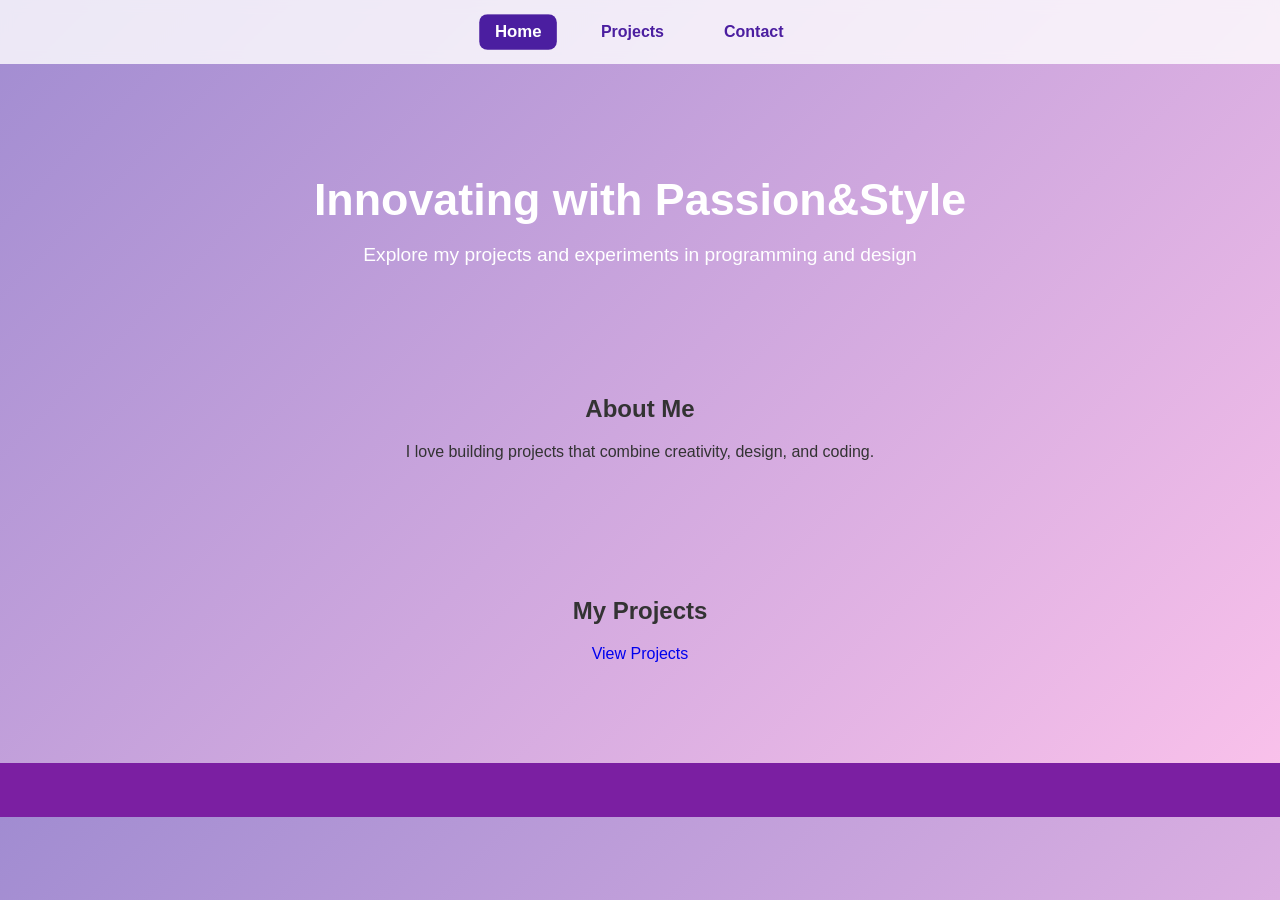
==== index.html @ de6a948a "Add files via upload" ====
<!DOCTYPE html>
<html lang="en">
<head>
  <meta charset="UTF-8">
  <meta name="viewport" content="width=device-width, initial-scale=1.0">
  <title>Portfolio - Home</title>
  <link rel="stylesheet" href="style.css">
</head>
<body>
  <!-- NAVBAR -->
  <nav>
    <a href="index.html" class="active">Home</a>
    <a href="projects.html">Projects</a>
    <a href="contact.html">Contact</a>
  </nav>

  <!-- HEADER -->
  <header>
    <h1>Innovating with Passion&Style</h1>
    <p>Explore my projects and experiments in programming and design</p>
  </header>

  <!-- ABOUT SECTION -->
  <section>
    <h2>About Me</h2>
    <p>I love building projects that combine creativity, design, and coding.</p>
  </section>

  <!-- VIEW PROJECTS BUTTON -->
  <section>
    <h2>My Projects</h2>
    <a href="projects.html" class="btn">View Projects</a>
  </section>

  <!-- FOOTER -->
  <footer>
    <p>
</p>
  </footer>
</body>
</html>
---- style.css ----
/* ====== GENERAL ====== */
body {
  margin: 0;
  font-family: 'Poppins', sans-serif;
  background: linear-gradient(135deg, #a18cd1, #fbc2eb);
  color: #333;
}

a { text-decoration: none; }

/* ====== NAVBAR ====== */
nav {
  background: rgba(255,255,255,0.8);
  backdrop-filter: blur(6px);
  display: flex;
  justify-content: center;
  gap: 30px;
  padding: 15px 0;
  position: sticky;
  top: 0;
  z-index: 100;
}

nav a {
  color: #4b1ea0;
  font-weight: 600;
  padding: 8px 15px;
  border-radius: 8px;
  transition: 0.3s;
}

nav a:hover, nav a.active {
  background: #4b1ea0;
  color: white;
  transform: scale(1.05);
}

/* ====== HEADER ====== */
header {
  text-align: center;
  padding: 80px 20px 40px;
  color: #fff;
}

header h1 {
  font-size: 2.8rem;
  margin-bottom: 15px;
}

header p { font-size: 1.2rem; }

/* ====== SECTIONS ====== */
section { text-align: center; padding: 50px 20px; }

/* ====== PROJECTS ====== */
.projects-list {
  display: flex;
  flex-wrap: wrap;
  justify-content: center;
  gap: 40px;
  padding: 30px 20px;
}

.project-card {
  background: rgba(255,255,255,0.85);
  border-radius: 15px;
  box-shadow: 0 6px 20px rgba(0,0,0,0.15);
  width: 280px;
  overflow: hidden;
  transition: transform 0.3s, box-shadow 0.3s;
  opacity: 0;
  transform: translateY(20px);
  animation: fadeInUp 0.8s forwards;
  animation-delay: 0.3s;
}

.project-card:nth-child(2) { animation-delay: 0.5s; }

.project-card img {
  width: 100%;
  height: 180px;
  object-fit: cover;
  border-bottom: 3px solid #a978f2;
}

.project-card h3 {
  color: #4b1ea0;
  padding: 15px;
  margin: 0;
}

.project-card:hover {
  transform: translateY(-8px);
  box-shadow: 0 12px 25px rgba(0,0,0,0.3);
}

/* ====== FADE-IN ANIMATION ====== */
@keyframes fadeInUp {
  to {
    opacity: 1;
    transform: translateY(0);
  }
}

/* ====== CONTACT FORM ====== */
form input, form textarea {
  padding: 12px;
  width: 80%;
  margin: 10px 0;
  border-radius: 10px;
  border: 1px solid #ccc;
}

form button {
  padding: 12px 30px;
  background: linear-gradient(90deg, #7b1fa2, #ce93d8);
  color: white;
  font-weight: bold;
  border: none;
  border-radius: 25px;
  cursor: pointer;
  transition: 0.3s;
}

form button:hover {
  transform: scale(1.05);
  background: linear-gradient(90deg, #ce93d8, #7b1fa2);
}

/* ====== FOOTER ====== */
footer {
  text-align: center;
  padding: 20px;
  font-size: 0.9rem;
  color: #fff;
  background: #7b1fa2;
  margin-top: 50px;
}
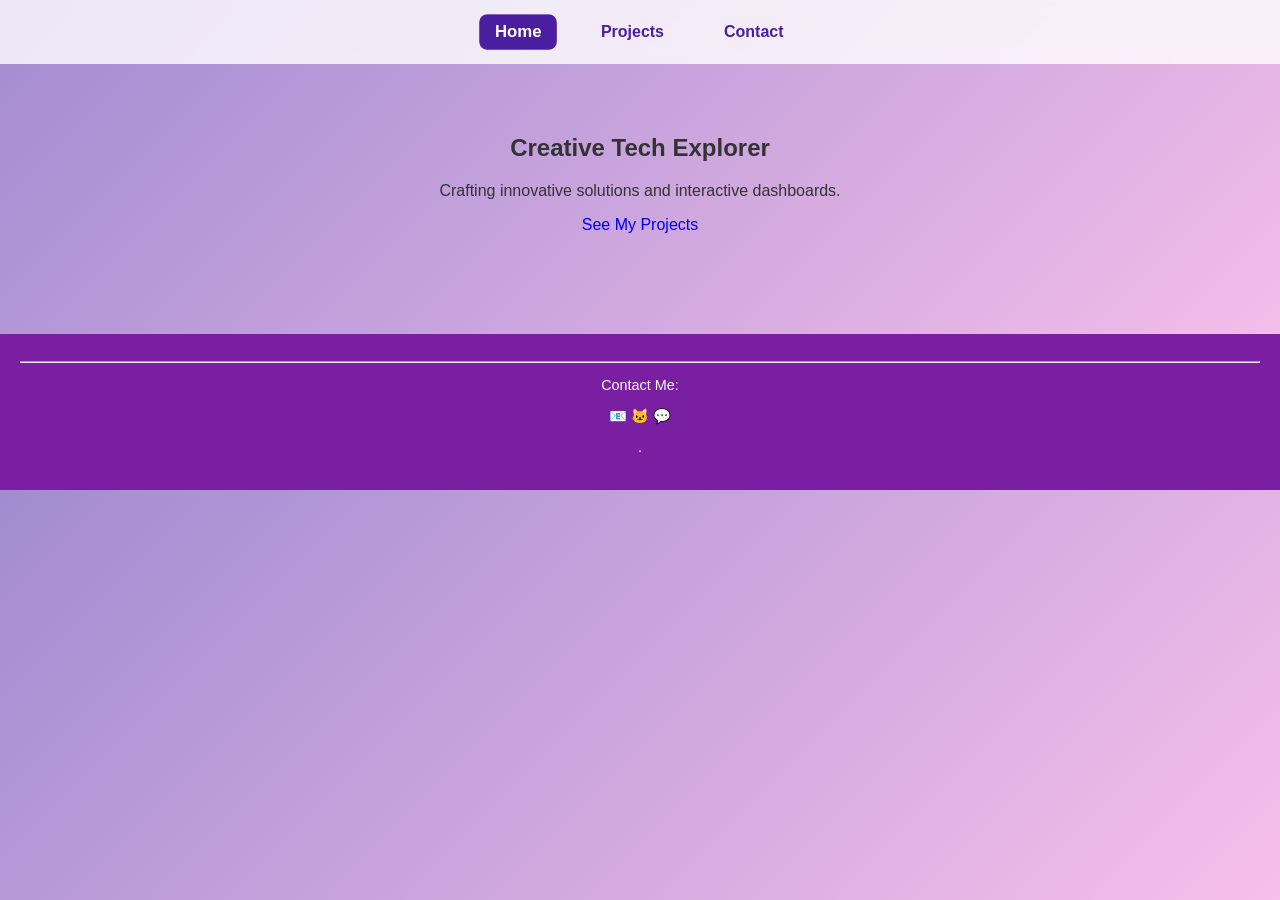
==== commit 0494db20: "Update index.html" ====
--- a/index.html
+++ b/index.html
@@ -3,7 +3,7 @@
 <head>
   <meta charset="UTF-8">
   <meta name="viewport" content="width=device-width, initial-scale=1.0">
-  <title>Portfolio - Home</title>
+  <title>Portfolio</title>
   <link rel="stylesheet" href="style.css">
 </head>
 <body>
@@ -11,31 +11,27 @@
   <nav>
     <a href="index.html" class="active">Home</a>
     <a href="projects.html">Projects</a>
-    <a href="contact.html">Contact</a>
+    <a href="#contact">Contact</a>
   </nav>
 
-  <!-- HEADER -->
-  <header>
-    <h1>Innovating with Passion&Style</h1>
-    <p>Explore my projects and experiments in programming and design</p>
-  </header>
-
-  <!-- ABOUT SECTION -->
-  <section>
-    <h2>About Me</h2>
-    <p>I love building projects that combine creativity, design, and coding.</p>
+  <!-- HERO SECTION -->
+  <section class="hero">
+    <h1>Creative Tech Explorer</h1>
+    <p>Crafting innovative solutions and interactive dashboards.</p>
+    <a href="projects.html" class="btn">See My Projects</a>
   </section>
 
-  <!-- VIEW PROJECTS BUTTON -->
-  <section>
-    <h2>My Projects</h2>
-    <a href="projects.html" class="btn">View Projects</a>
-  </section>
-
-  <!-- FOOTER -->
-  <footer>
+  <!-- CONTACT -->
+  <footer id="contact">
+    <hr>
+    <p>Contact Me:</p>
+    <div class="socials">
+      <a href="mailto:youremail@example.com">📧</a>
+      <a href="https://github.com/isarazk" target="_blank">🐱</a>
+      <a href="#">💬</a>
+    </div>
     <p>
-</p>
+.</p>
   </footer>
 </body>
-</html>+</html>
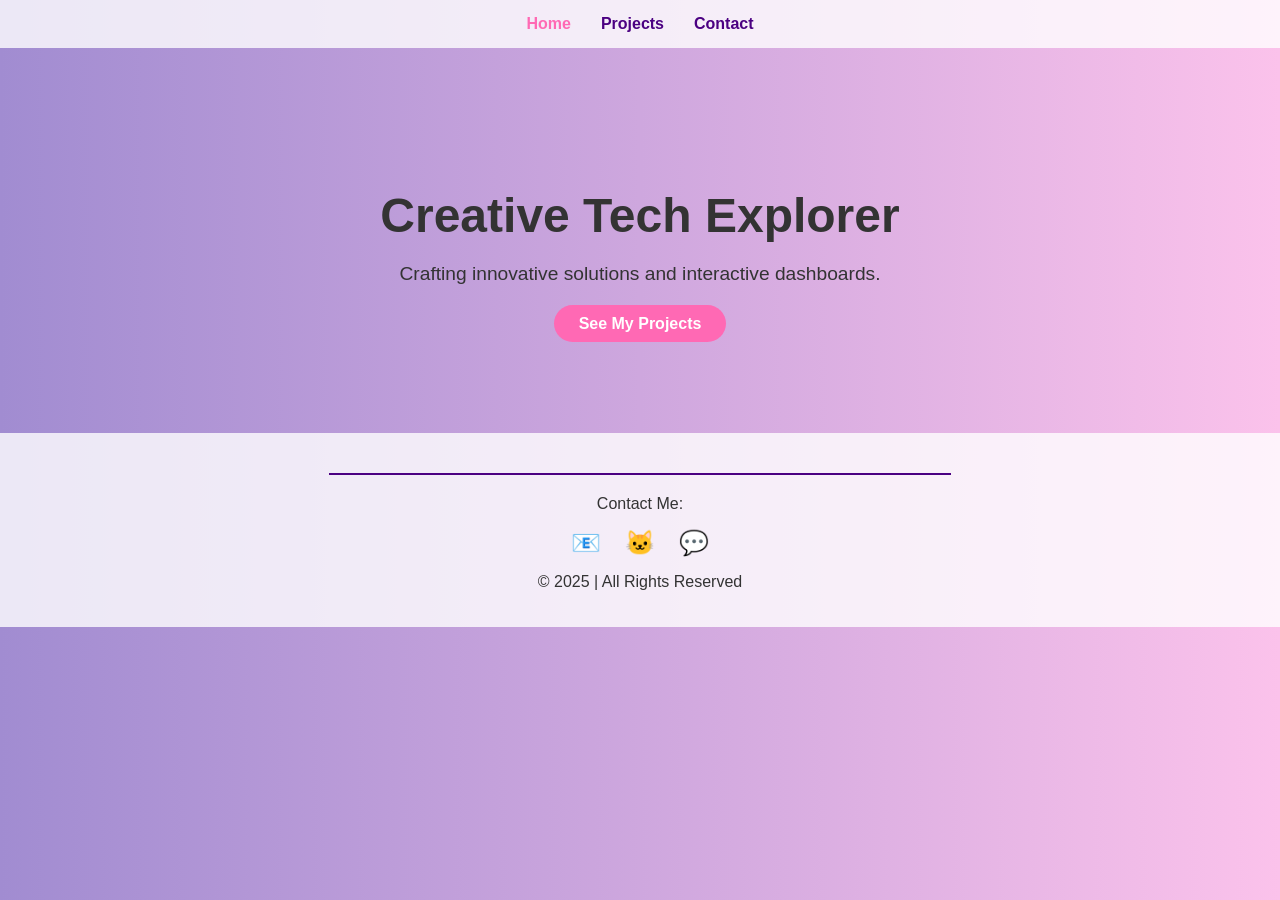
==== commit c1e7f63a: "Update index.html" ====
--- a/index.html
+++ b/index.html
@@ -7,31 +7,27 @@
   <link rel="stylesheet" href="style.css">
 </head>
 <body>
-  <!-- NAVBAR -->
   <nav>
     <a href="index.html" class="active">Home</a>
     <a href="projects.html">Projects</a>
     <a href="#contact">Contact</a>
   </nav>
 
-  <!-- HERO SECTION -->
   <section class="hero">
     <h1>Creative Tech Explorer</h1>
     <p>Crafting innovative solutions and interactive dashboards.</p>
     <a href="projects.html" class="btn">See My Projects</a>
   </section>
 
-  <!-- CONTACT -->
   <footer id="contact">
     <hr>
     <p>Contact Me:</p>
     <div class="socials">
-      <a href="mailto:youremail@example.com">📧</a>
+      <a href="mailto:example@example.com">📧</a>
       <a href="https://github.com/isarazk" target="_blank">🐱</a>
       <a href="#">💬</a>
     </div>
-    <p>
-.</p>
+    <p>© 2025 | All Rights Reserved</p>
   </footer>
 </body>
 </html>
--- a/style.css
+++ b/style.css
@@ -1,138 +1,117 @@
-/* ====== GENERAL ====== */
+/* ===== GENERAL STYLES ===== */
 body {
+  font-family: 'Segoe UI', Tahoma, Geneva, Verdana, sans-serif;
   margin: 0;
-  font-family: 'Poppins', sans-serif;
-  background: linear-gradient(135deg, #a18cd1, #fbc2eb);
+  padding: 0;
+  background: linear-gradient(to right, #a18cd1, #fbc2eb);
   color: #333;
 }
 
-a { text-decoration: none; }
-
-/* ====== NAVBAR ====== */
+/* NAVBAR */
 nav {
-  background: rgba(255,255,255,0.8);
-  backdrop-filter: blur(6px);
   display: flex;
   justify-content: center;
   gap: 30px;
   padding: 15px 0;
-  position: sticky;
-  top: 0;
-  z-index: 100;
+  background-color: rgba(255,255,255,0.8);
+}
+nav a {
+  text-decoration: none;
+  font-weight: bold;
+  color: #4b0082;
+  transition: 0.3s;
+}
+nav a:hover, nav a.active {
+  color: #ff69b4;
 }
 
-nav a {
-  color: #4b1ea0;
-  font-weight: 600;
-  padding: 8px 15px;
-  border-radius: 8px;
+/* HERO SECTION */
+.hero {
+  text-align: center;
+  padding: 100px 20px;
+}
+.hero h1 {
+  font-size: 3rem;
+  margin-bottom: 20px;
+}
+.hero p {
+  font-size: 1.2rem;
+  margin-bottom: 30px;
+}
+.hero .btn {
+  padding: 10px 25px;
+  background-color: #ff69b4;
+  color: #fff;
+  border-radius: 30px;
+  text-decoration: none;
+  font-weight: bold;
   transition: 0.3s;
 }
-
-nav a:hover, nav a.active {
-  background: #4b1ea0;
-  color: white;
+.hero .btn:hover {
+  background-color: #4b0082;
   transform: scale(1.05);
 }
 
-/* ====== HEADER ====== */
-header {
-  text-align: center;
-  padding: 80px 20px 40px;
-  color: #fff;
-}
-
-header h1 {
-  font-size: 2.8rem;
-  margin-bottom: 15px;
-}
-
-header p { font-size: 1.2rem; }
-
-/* ====== SECTIONS ====== */
-section { text-align: center; padding: 50px 20px; }
-
-/* ====== PROJECTS ====== */
+/* PROJECTS */
 .projects-list {
   display: flex;
   flex-wrap: wrap;
   justify-content: center;
   gap: 40px;
-  padding: 30px 20px;
+  padding: 50px 20px;
+}
+.project-card {
+  background-color: rgba(255,255,255,0.9);
+  border-radius: 15px;
+  overflow: hidden;
+  width: 300px;
+  text-align: center;
+  transition: 0.3s;
+}
+.project-card img {
+  width: 100%;
+  height: 200px;
+  object-fit: cover;
+  transition: 0.3s;
+}
+.project-card:hover img {
+  transform: scale(1.05);
+  box-shadow: 0 0 15px rgba(0,0,0,0.3);
+}
+.project-card h3 {
+  padding: 15px 0;
+  color: #4b0082;
 }
 
-.project-card {
-  background: rgba(255,255,255,0.85);
-  border-radius: 15px;
-  box-shadow: 0 6px 20px rgba(0,0,0,0.15);
-  width: 280px;
-  overflow: hidden;
-  transition: transform 0.3s, box-shadow 0.3s;
-  opacity: 0;
-  transform: translateY(20px);
-  animation: fadeInUp 0.8s forwards;
-  animation-delay: 0.3s;
-}
-
-.project-card:nth-child(2) { animation-delay: 0.5s; }
-
-.project-card img {
-  width: 100%;
-  height: 180px;
-  object-fit: cover;
-  border-bottom: 3px solid #a978f2;
-}
-
-.project-card h3 {
-  color: #4b1ea0;
-  padding: 15px;
-  margin: 0;
-}
-
-.project-card:hover {
-  transform: translateY(-8px);
-  box-shadow: 0 12px 25px rgba(0,0,0,0.3);
-}
-
-/* ====== FADE-IN ANIMATION ====== */
-@keyframes fadeInUp {
-  to {
-    opacity: 1;
-    transform: translateY(0);
-  }
-}
-
-/* ====== CONTACT FORM ====== */
-form input, form textarea {
-  padding: 12px;
-  width: 80%;
-  margin: 10px 0;
-  border-radius: 10px;
-  border: 1px solid #ccc;
-}
-
-form button {
-  padding: 12px 30px;
-  background: linear-gradient(90deg, #7b1fa2, #ce93d8);
-  color: white;
-  font-weight: bold;
-  border: none;
-  border-radius: 25px;
-  cursor: pointer;
-  transition: 0.3s;
-}
-
-form button:hover {
-  transform: scale(1.05);
-  background: linear-gradient(90deg, #ce93d8, #7b1fa2);
-}
-
-/* ====== FOOTER ====== */
+/* FOOTER / CONTACT */
 footer {
   text-align: center;
   padding: 20px;
-  font-size: 0.9rem;
-  color: #fff;
-  background: #7b1fa2;
-  margin-top: 50px;
-}+  background-color: rgba(255,255,255,0.8);
+}
+footer hr {
+  margin: 20px auto;
+  width: 50%;
+  border: 1px solid #4b0082;
+}
+footer .socials a {
+  margin: 0 10px;
+  text-decoration: none;
+  font-size: 1.5rem;
+  color: #4b0082;
+  transition: 0.3s;
+}
+footer .socials a:hover {
+  color: #ff69b4;
+}
+
+/* RESPONSIVE */
+@media(max-width:768px){
+  .projects-list {
+    flex-direction: column;
+    align-items: center;
+  }
+  .hero h1 {
+    font-size: 2.2rem;
+  }
+}
